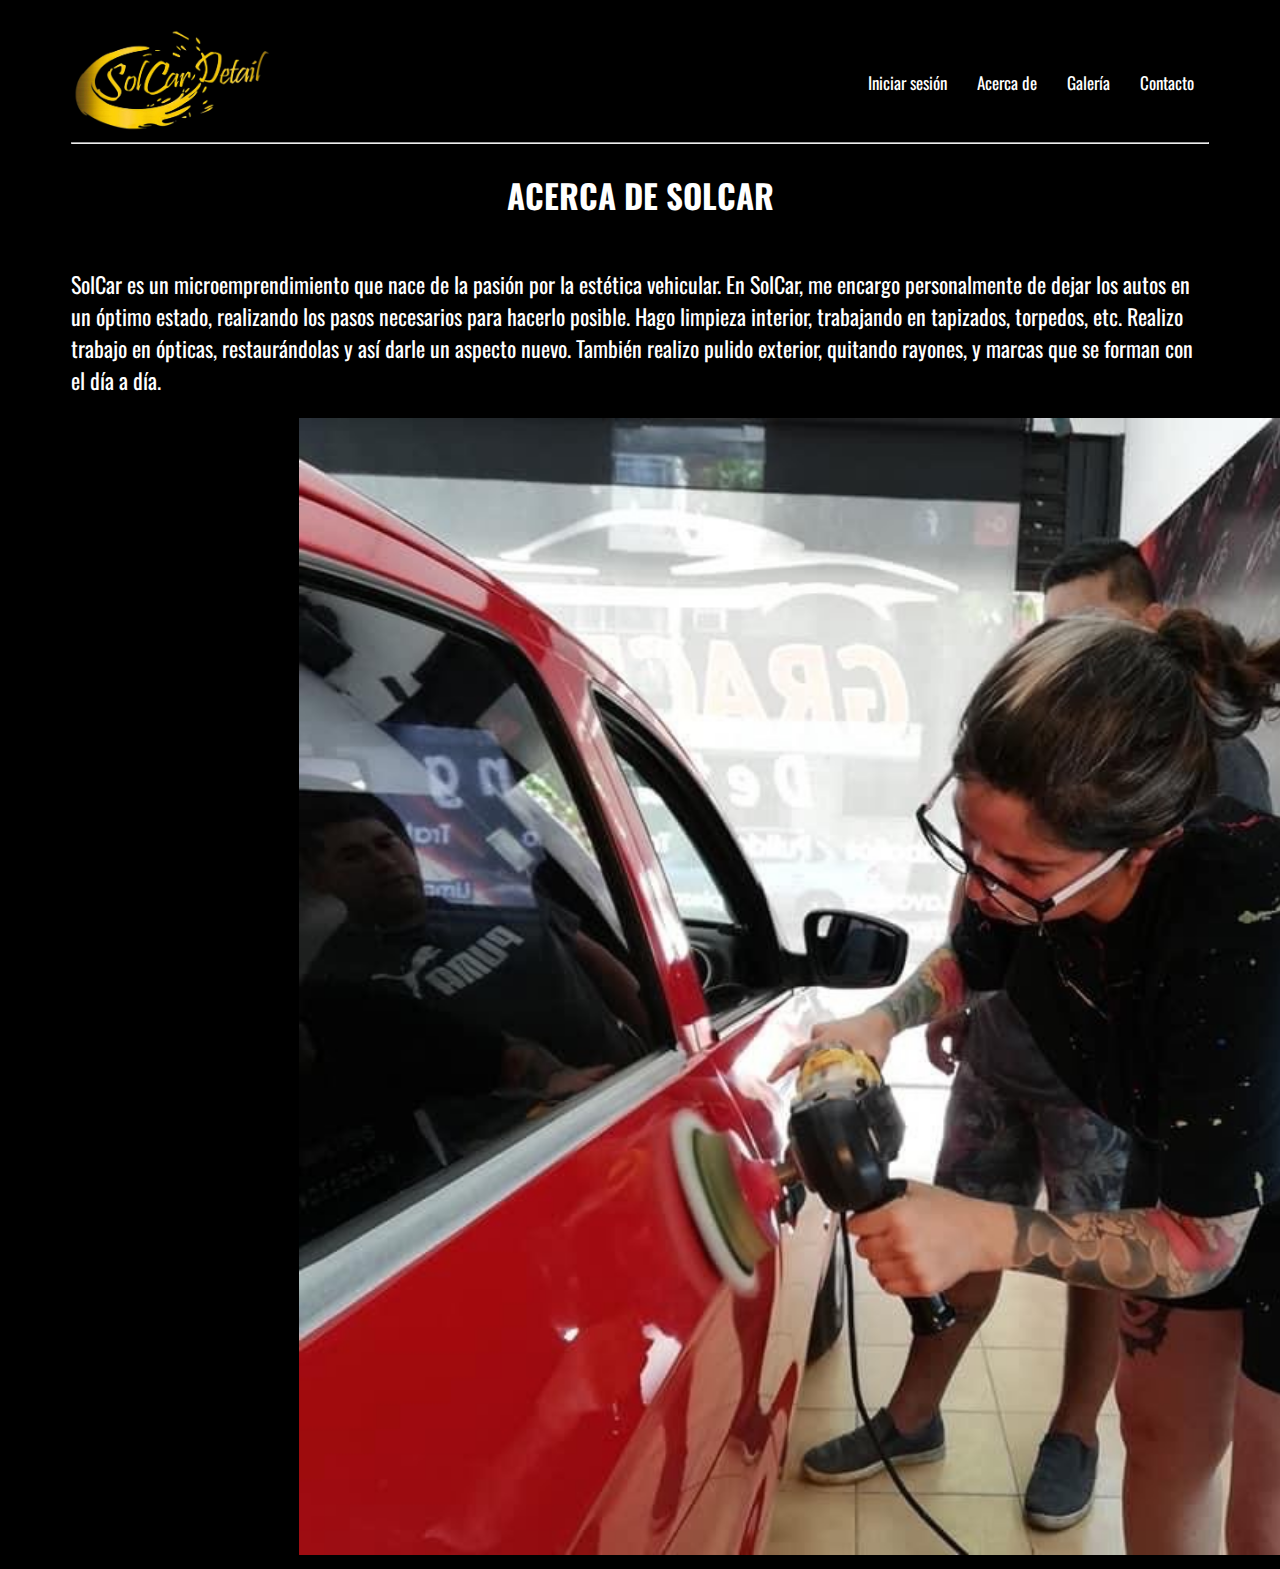
==== acercade.html @ acf66d9a "Acaercade" ====
<!DOCTYPE html>
<html lang="en">
<head>
    <meta charset="UTF-8">
    <meta http-equiv="X-UA-Compatible" content="IE=edge">
    <meta name="viewport" content="width=device-width, initial-scale=1.0">
    <!--- BOOTSTRAP -->
    <link href="https://cdn.jsdelivr.net/npm/bootstrap@5.0.1/dist/css/bootstrap.min.css" rel="stylesheet"
        integrity="sha384-+0n0xVW2eSR5OomGNYDnhzAbDsOXxcvSN1TPprVMTNDbiYZCxYbOOl7+AMvyTG2x" crossorigin="anonymous">
    <link rel="stylesheet" href="https://cdn.jsdelivr.net/npm/bootstrap-icons@1.4.1/font/bootstrap-icons.css">
    <!-- CSS -->
    <link rel="stylesheet" href="acercade.css">
    <!-- Font -->
    <link href="https://fonts.googleapis.com/css2?family=Oswald:wght@300;400;500&display=swap" rel="stylesheet">
        <!-- Font Awesome -->
    <link rel="stylesheet" href="https://cdnjs.cloudflare.com/ajax/libs/font-awesome/5.13.0/css/all.min.css">
    <title>Acerca de</title>
</head>
<body>
    <div class="container">
        <nav class="nav-main">
            <a href="/index.html">
                <img src="img/solcar.png" alt="NewsLogo" class="logo">
            </a>
            <ul class="nav-menu">
                <li>
                    <a href="/iniciar sesion.html">Iniciar sesión</a>
                </li>
                <li>
                    <a href="/acercade.html">Acerca de</a>
                </li>
                <li>
                    <a href="./galeria.html">Galería</a>
                </li>
                <li>
                    <a href="">Contacto</a>
                </li>
            </ul>

        </nav>
        <hr>

        <article class="acercademi">
            <h2>ACERCA DE SOLCAR</h2>
            <p>SolCar es un microemprendimiento que nace de la pasión por la estética vehicular.
                En SolCar, me encargo personalmente de dejar los autos en un óptimo estado, realizando los pasos necesarios para hacerlo posible.
                Hago limpieza interior, trabajando en tapizados, torpedos, etc.
                Realizo trabajo en ópticas, restaurándolas y así darle un aspecto nuevo.
                También realizo pulido exterior, quitando rayones, y marcas que se forman con el día a día.            
            </p>

            <img alt="sol" src="./img/solange.jpg">

        </article>
        
</body>
</html>
---- acercade.css ----
body{
    background: black;
    color: white;
    font-size: 22px;
    font-family: "Oswald", sans-serif;
}

a{
    color: white;
    text-decoration: none;
}

ul{
    list-style: none;
}

.container{
    width: 90%;
    margin: auto;
}

.nav-main{
    font-size: 17px;
    display: flex;
    justify-content: space-between;
    align-items: center;
    padding: 20px 0;
}

.logo{
    width: 200px;
}

.nav-main ul{
    display: flex;
}

.nav-main ul li{
    padding: 15px;
}

.nav-main ul li a:hover{
    color: #fdd947;
    border-bottom: 2px solid #fdd947;
}

hr{
    margin-top: -15px;
    margin-bottom: 10px;
}

.acercademi h2{
    text-align: center;
    padding-bottom: 20px;
}

.acercademi img{
    padding: 0 20%;
    width: 100%;
}
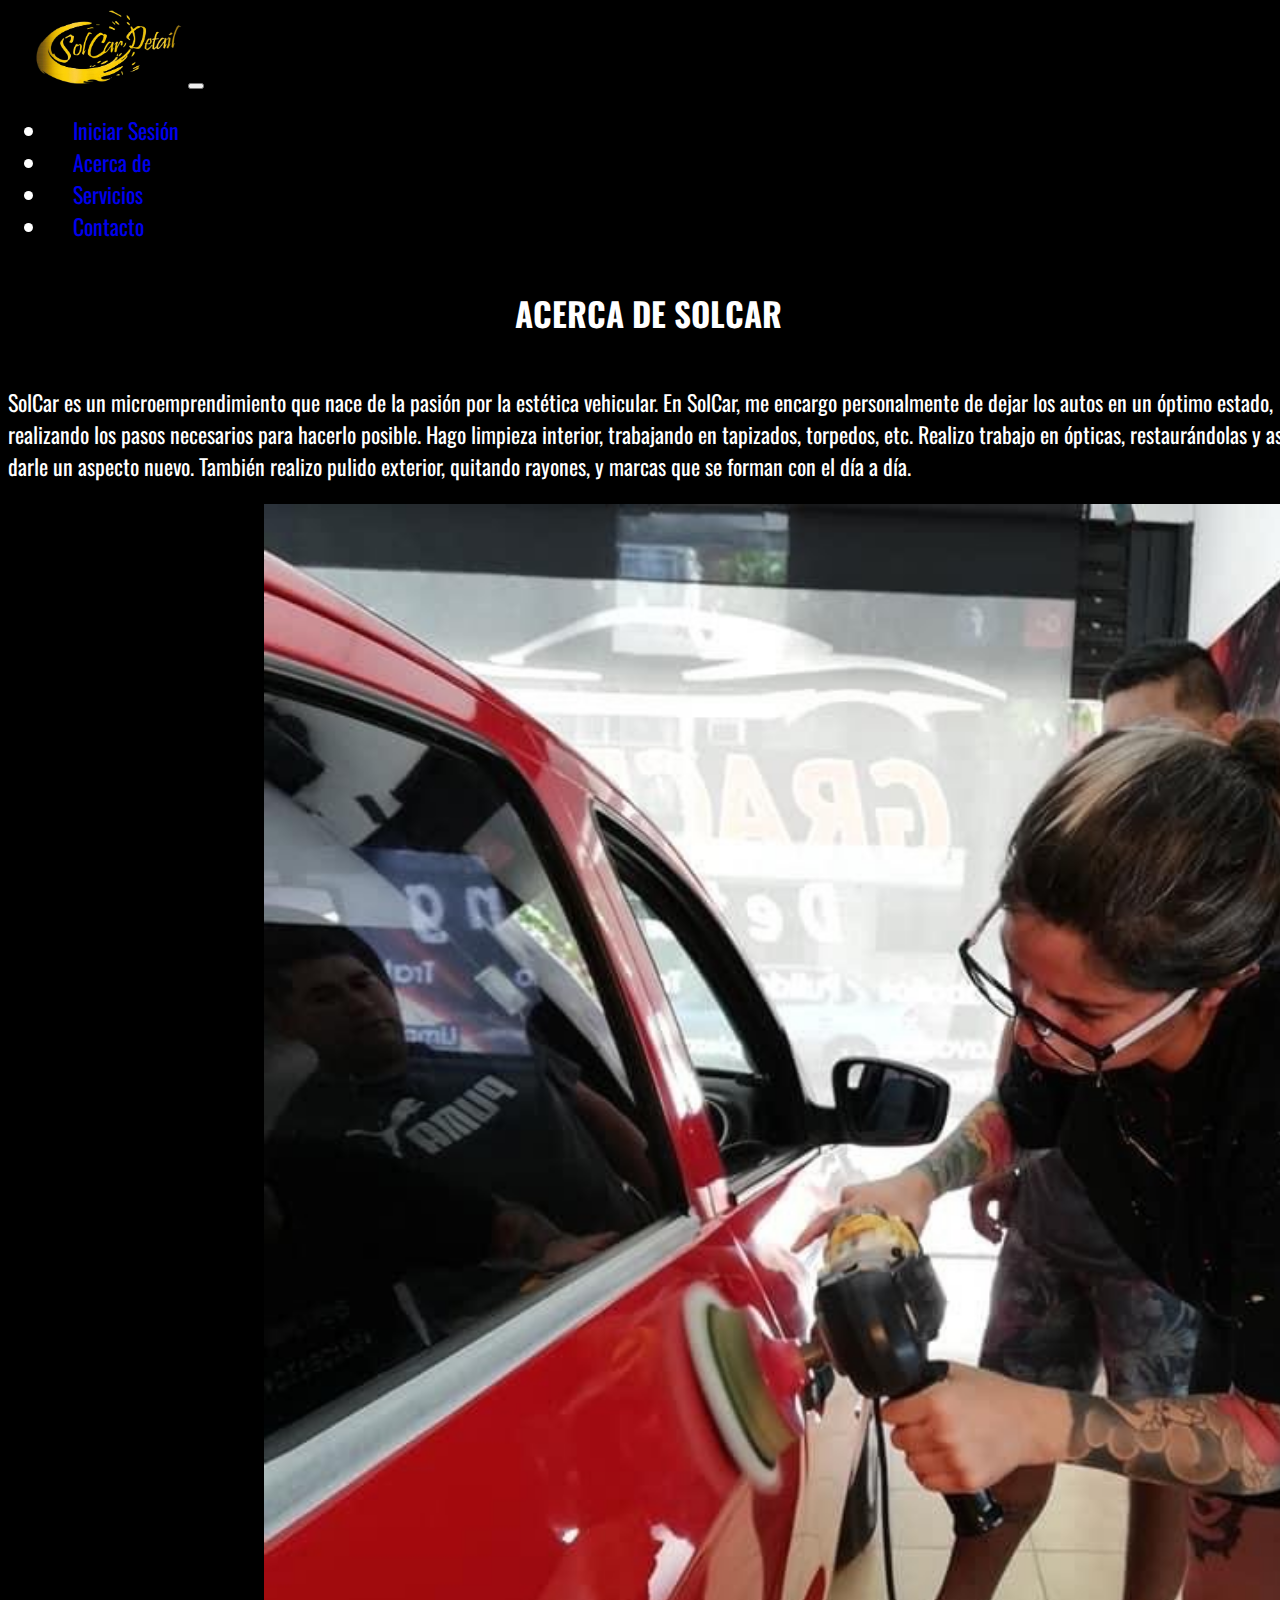
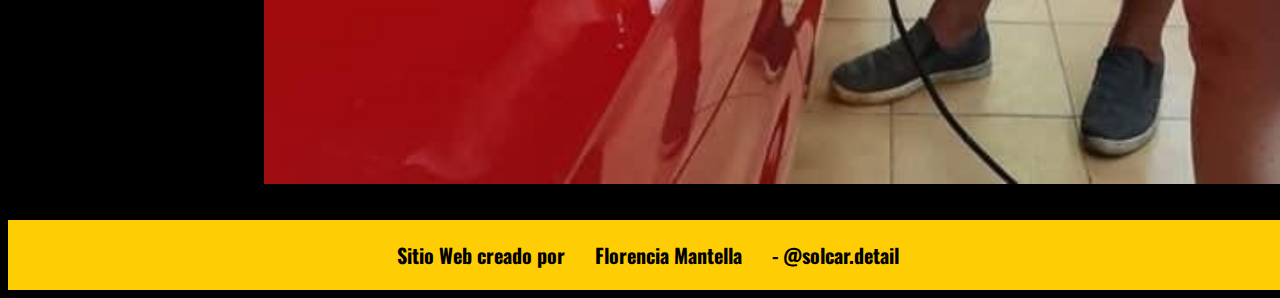
==== commit a81c78b4: "Creando responsive" ====
--- a/acercade.html
+++ b/acercade.html
@@ -17,28 +17,29 @@
     <title>Acerca de</title>
 </head>
 <body>
-    <div class="container">
-        <nav class="nav-main">
-            <a href="/index.html">
-                <img src="img/solcar.png" alt="NewsLogo" class="logo">
-            </a>
-            <ul class="nav-menu">
-                <li>
-                    <a href="/iniciar sesion.html">Iniciar sesión</a>
+    <nav class="navbar navbar-expand-lg navbar-light bg-dark">
+        <a class="navbar-brand" href="/index.html"><img src="./img/solcar.png" class="img-fluid" width="150px" height="auto"></a>
+        <button class="navbar-toggler" type="button" data-toggle="collapse" data-target="#navbarNav"
+            aria-controls="navbarNav" aria-expanded="false" aria-label="Toggle navigation">
+            <span class="navbar-toggler-icon"></span>
+        </button>
+        <div class="collapse navbar-collapse" id="navbarNav">
+            <ul class="navbar-nav m-lg-auto">
+                <li class="nav-item active">
+                    <a class="text-warning" href="/iniciar sesion.html">Iniciar Sesión <span class="sr-only">(current)</span></a>
                 </li>
-                <li>
-                    <a href="/acercade.html">Acerca de</a>
+                <li class="nav-item">
+                    <a class="text-warning" href="/acercade.html">Acerca de</a>
                 </li>
-                <li>
-                    <a href="./galeria.html">Galería</a>
+                <li class="nav-item">
+                    <a class="text-warning" href="/servicios.html">Servicios</a>
                 </li>
-                <li>
-                    <a href="">Contacto</a>
+                <li class="nav-item">
+                    <a class="text-warning" href="/contacto.html">Contacto</a>
                 </li>
             </ul>
-
-        </nav>
-        <hr>
+        </div>
+    </nav>
 
         <article class="acercademi">
             <h2>ACERCA DE SOLCAR</h2>
@@ -52,6 +53,11 @@
             <img alt="sol" src="./img/solange.jpg">
 
         </article>
+
+        <footer class="footer">
+            <h3>Sitio Web creado por <a href="https://www.instagram.com/flomccartney/">Florencia Mantella</a><a href> - @solcar.detail</a></h3>
+            
+        </footer>
         
 </body>
 </html>--- a/acercade.css
+++ b/acercade.css
@@ -3,58 +3,49 @@
     color: white;
     font-size: 22px;
     font-family: "Oswald", sans-serif;
+    width: 100%;
 }
 
 a{
-    color: white;
     text-decoration: none;
-}
-
-ul{
-    list-style: none;
-}
-
-.container{
-    width: 90%;
-    margin: auto;
-}
-
-.nav-main{
-    font-size: 17px;
-    display: flex;
-    justify-content: space-between;
-    align-items: center;
-    padding: 20px 0;
-}
-
-.logo{
-    width: 200px;
-}
-
-.nav-main ul{
-    display: flex;
-}
-
-.nav-main ul li{
-    padding: 15px;
-}
-
-.nav-main ul li a:hover{
-    color: #fdd947;
-    border-bottom: 2px solid #fdd947;
-}
-
-hr{
-    margin-top: -15px;
-    margin-bottom: 10px;
+    padding-left: 25px;
 }
 
 .acercademi h2{
     text-align: center;
     padding-bottom: 20px;
+    padding-top: 20px;
+}
+
+.acercademi p{
+    width: 100%;
+    display: flex;
 }
 
 .acercademi img{
     padding: 0 20%;
     width: 100%;
-}+}
+
+/*FOOTER*/
+.footer{
+    background:#ffcd04;
+    display: flex;
+    justify-content: center;
+    margin-top: 30px;
+}
+
+.footer h3{
+    color: black;
+    font-size: 20px;
+    text-align: center;
+}
+
+.footer h3 a{
+    color: black;
+}
+
+.footer h3 a:hover{
+    color: #fdd947;
+}
+
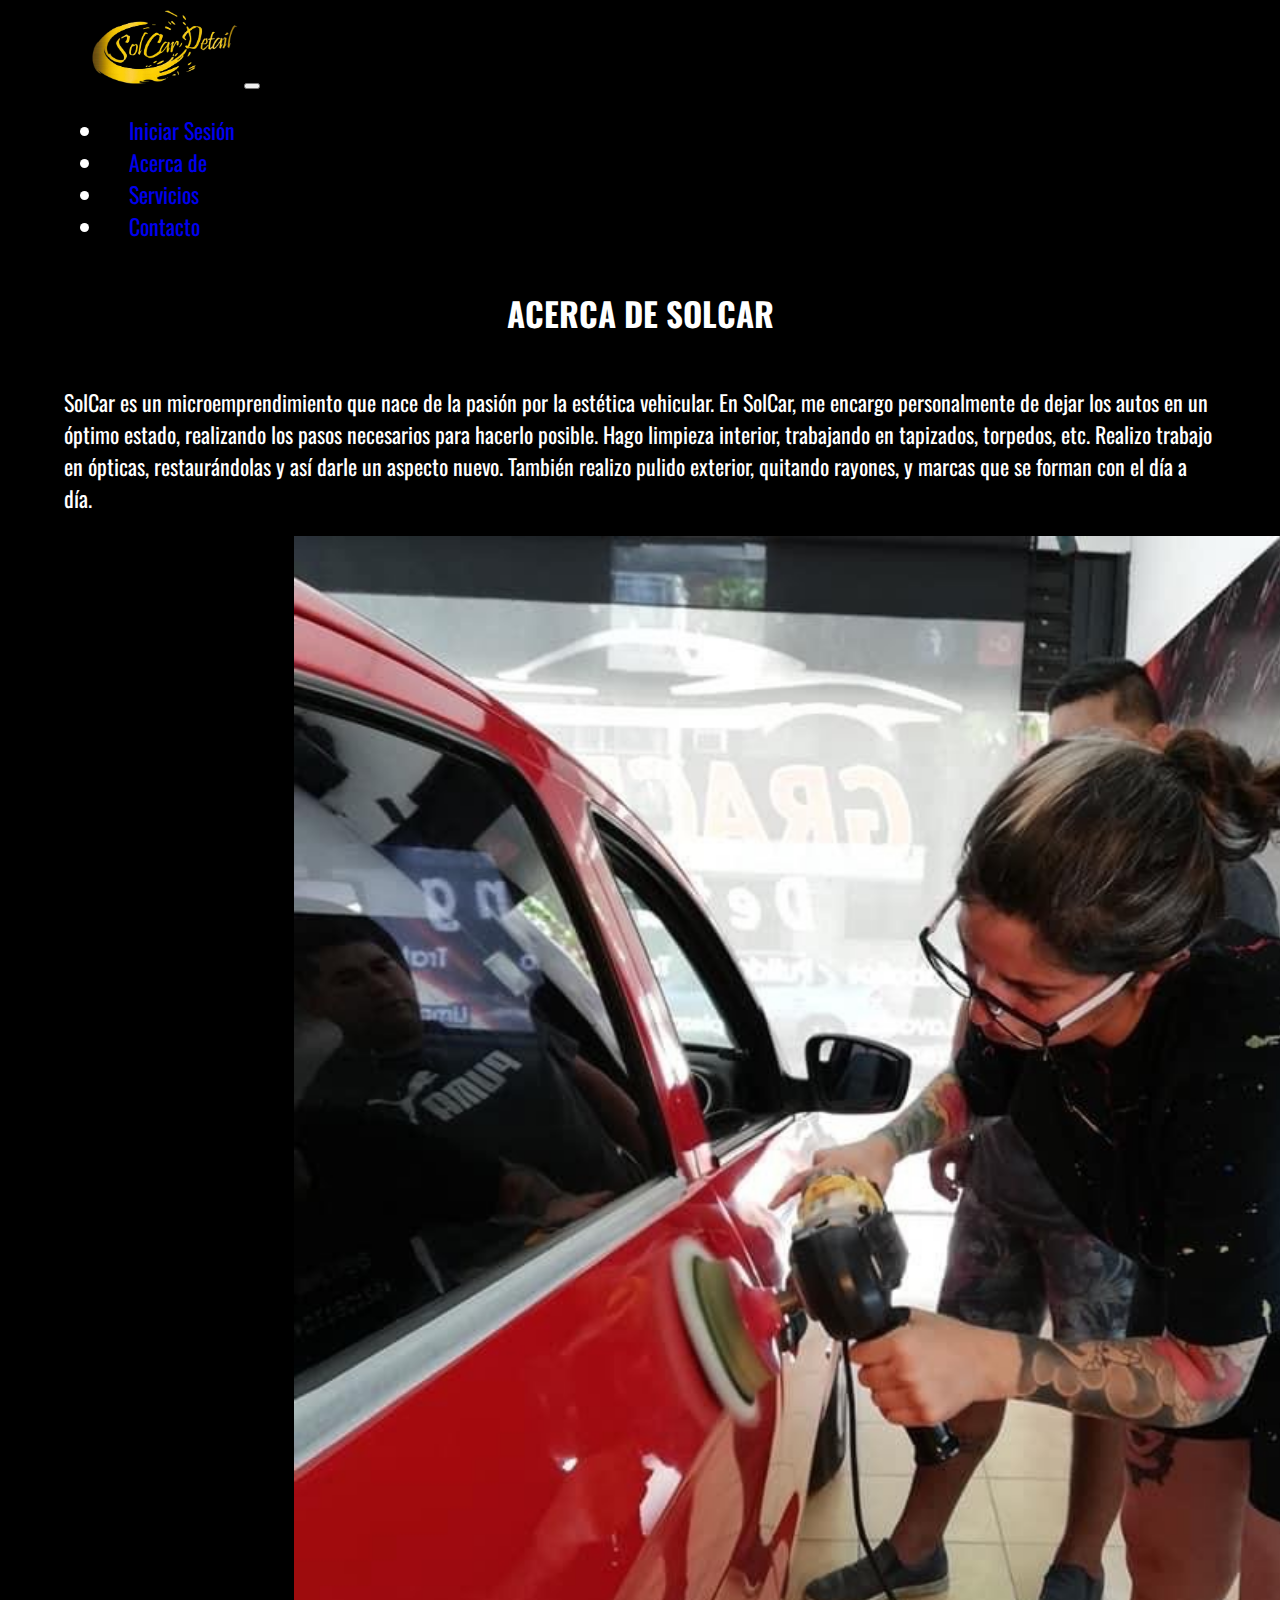
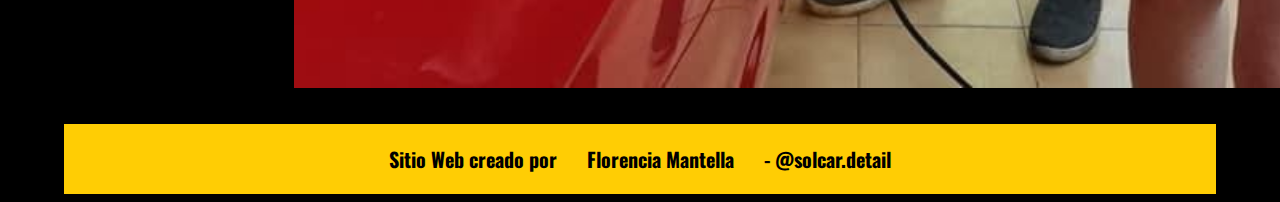
==== commit cda5f5b8: "modificando links" ====
--- a/acercade.html
+++ b/acercade.html
@@ -55,7 +55,7 @@
         </article>
 
         <footer class="footer">
-            <h3>Sitio Web creado por <a href="https://www.instagram.com/flomccartney/">Florencia Mantella</a><a href> - @solcar.detail</a></h3>
+            <h3>Sitio Web creado por <a href="https://www.instagram.com/flomccartney/" target="_blank">Florencia Mantella</a><a href="http://www.instagram.com/solcar.detail" target="_blank"> - @solcar.detail</a></h3>
             
         </footer>
         
--- a/acercade.css
+++ b/acercade.css
@@ -3,7 +3,9 @@
     color: white;
     font-size: 22px;
     font-family: "Oswald", sans-serif;
-    width: 100%;
+    width: 90%;
+    margin-right: auto;
+    margin-left: auto;
 }
 
 a{
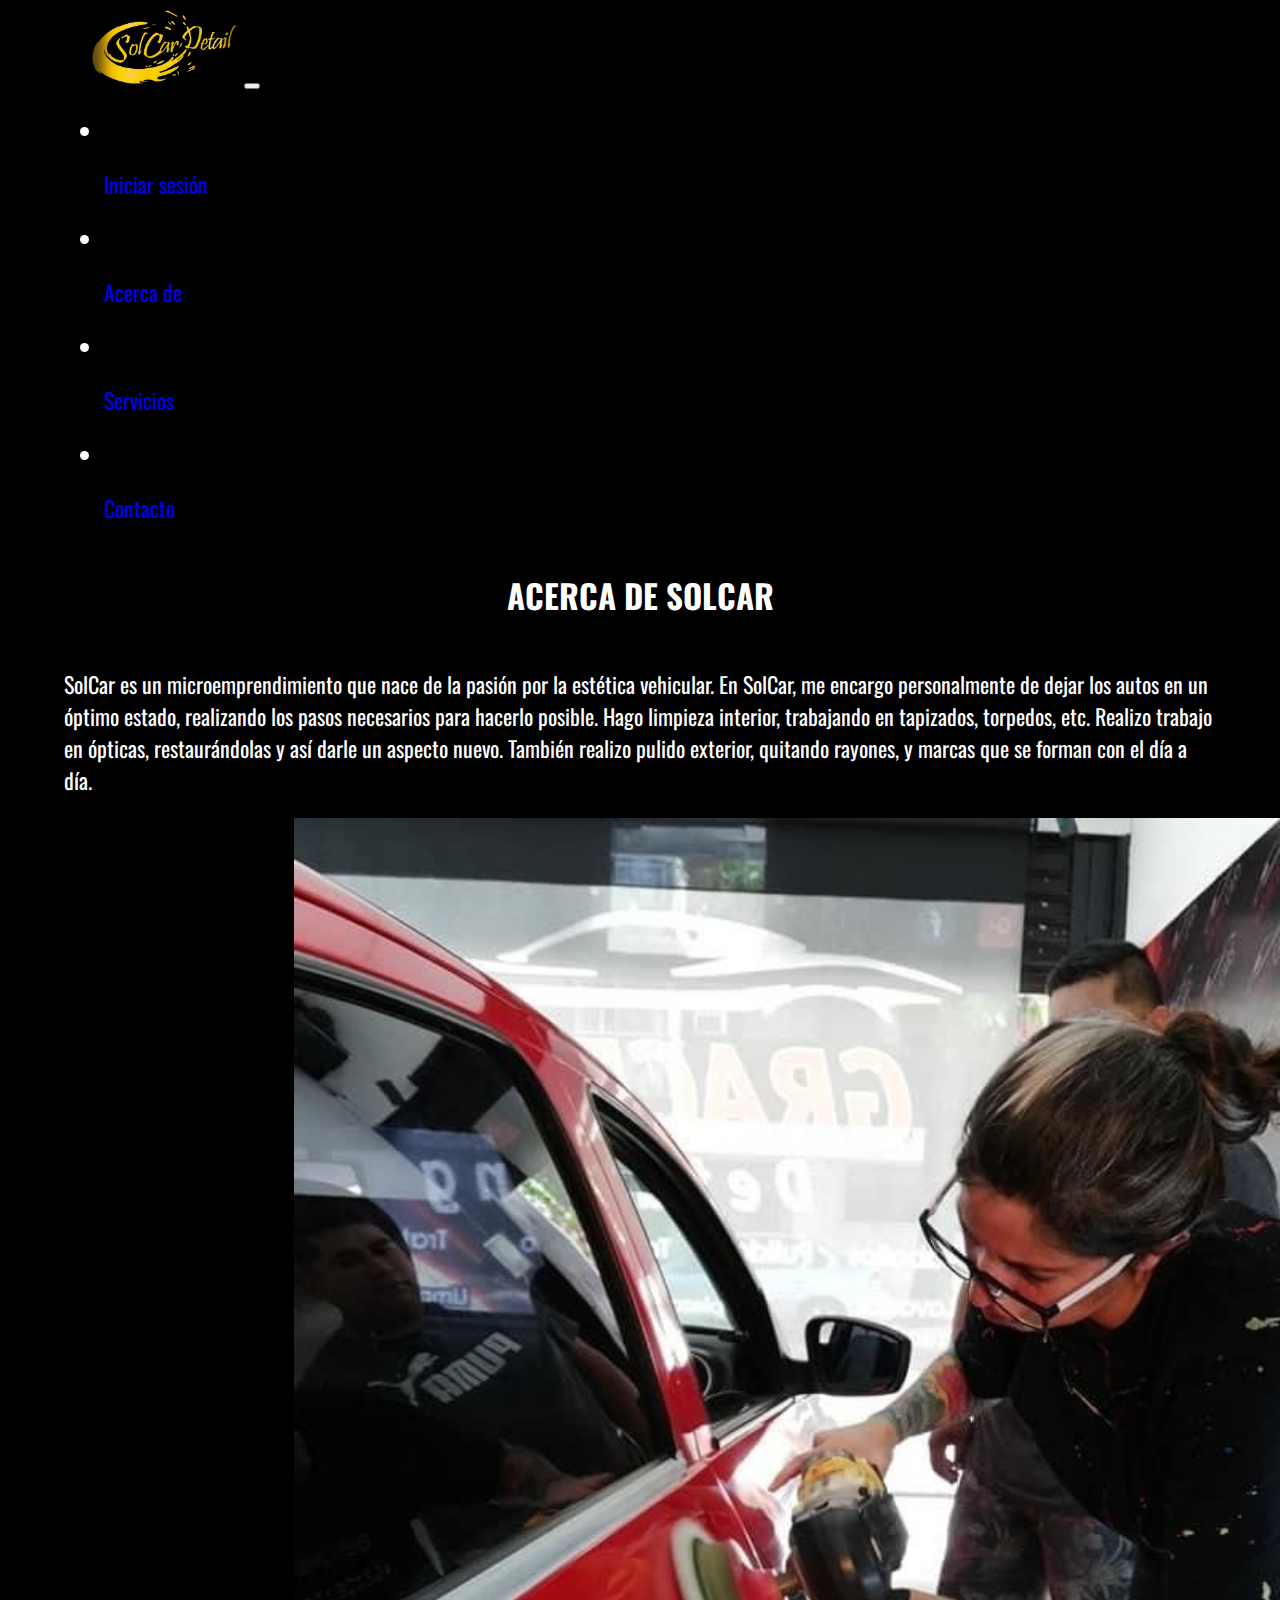
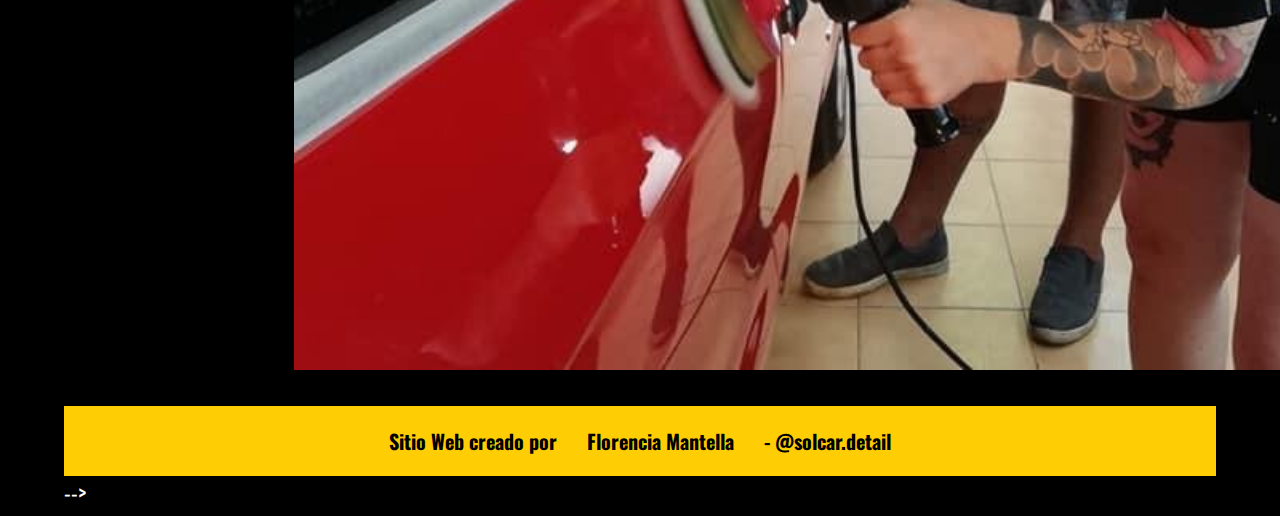
==== commit a8fbc3e5: "navbar" ====
--- a/acercade.html
+++ b/acercade.html
@@ -1,5 +1,6 @@
 <!DOCTYPE html>
 <html lang="en">
+
 <head>
     <meta charset="UTF-8">
     <meta http-equiv="X-UA-Compatible" content="IE=edge">
@@ -12,52 +13,75 @@
     <link rel="stylesheet" href="acercade.css">
     <!-- Font -->
     <link href="https://fonts.googleapis.com/css2?family=Oswald:wght@300;400;500&display=swap" rel="stylesheet">
-        <!-- Font Awesome -->
+    <!-- Font Awesome -->
     <link rel="stylesheet" href="https://cdnjs.cloudflare.com/ajax/libs/font-awesome/5.13.0/css/all.min.css">
     <title>Acerca de</title>
 </head>
+
 <body>
     <nav class="navbar navbar-expand-lg navbar-light bg-dark">
-        <a class="navbar-brand" href="/index.html"><img src="./img/solcar.png" class="img-fluid" width="150px" height="auto"></a>
-        <button class="navbar-toggler" type="button" data-toggle="collapse" data-target="#navbarNav"
-            aria-controls="navbarNav" aria-expanded="false" aria-label="Toggle navigation">
-            <span class="navbar-toggler-icon"></span>
-        </button>
-        <div class="collapse navbar-collapse" id="navbarNav">
-            <ul class="navbar-nav m-lg-auto">
-                <li class="nav-item active">
-                    <a class="text-warning" href="/iniciar sesion.html">Iniciar Sesión <span class="sr-only">(current)</span></a>
-                </li>
-                <li class="nav-item">
-                    <a class="text-warning" href="/acercade.html">Acerca de</a>
-                </li>
-                <li class="nav-item">
-                    <a class="text-warning" href="/servicios.html">Servicios</a>
-                </li>
-                <li class="nav-item">
-                    <a class="text-warning" href="/contacto.html">Contacto</a>
-                </li>
-            </ul>
+        <div class="container-fluid">
+            <a class="navbar-brand" href="./index.html"><img src="./img/solcar.png" alt="" width="150"
+                    height="auto"></a>
+            <button class="navbar-toggler" type="button" data-bs-toggle="collapse" data-bs-target="#navbarNav"
+                aria-controls="navbarNav" aria-expanded="false" aria-label="Toggle navigation">
+                <span class="navbar-toggler-icon"></span>
+            </button>
+            <div class="collapse navbar-collapse" id="navbarNav">
+                <ul class="navbar-nav">
+                    <li class="nav-item">
+                        <a class="nav-link active" aria-current="page" href="./iniciar sesion.html">
+                            <p class="text-light">Iniciar sesión</p>
+                        </a>
+                    </li>
+                    <li class="nav-item">
+                        <a class="nav-link" href="./acercade.html">
+                            <p class="text-light">Acerca de</p>
+                        </a>
+                    </li>
+                    <li class="nav-item">
+                        <a class="nav-link" href="./servicios.html">
+                            <p class="text-light">Servicios</p>
+                        </a>
+                    </li>
+                    <li class="nav-item">
+                        <a class="nav-link" href="./contacto.html">
+                            <p class="text-light">Contacto</p>
+                        </a>
+                    </li>
+                </ul>
+            </div>
         </div>
     </nav>
 
-        <article class="acercademi">
-            <h2>ACERCA DE SOLCAR</h2>
-            <p>SolCar es un microemprendimiento que nace de la pasión por la estética vehicular.
-                En SolCar, me encargo personalmente de dejar los autos en un óptimo estado, realizando los pasos necesarios para hacerlo posible.
-                Hago limpieza interior, trabajando en tapizados, torpedos, etc.
-                Realizo trabajo en ópticas, restaurándolas y así darle un aspecto nuevo.
-                También realizo pulido exterior, quitando rayones, y marcas que se forman con el día a día.            
-            </p>
+    <article class="acercademi">
+        <h2>ACERCA DE SOLCAR</h2>
+        <p>SolCar es un microemprendimiento que nace de la pasión por la estética vehicular.
+            En SolCar, me encargo personalmente de dejar los autos en un óptimo estado, realizando los pasos necesarios
+            para hacerlo posible.
+            Hago limpieza interior, trabajando en tapizados, torpedos, etc.
+            Realizo trabajo en ópticas, restaurándolas y así darle un aspecto nuevo.
+            También realizo pulido exterior, quitando rayones, y marcas que se forman con el día a día.
+        </p>
 
-            <img alt="sol" src="./img/solange.jpg">
+        <img alt="sol" src="./img/solange.jpg">
 
-        </article>
+    </article>
 
-        <footer class="footer">
-            <h3>Sitio Web creado por <a href="https://www.instagram.com/flomccartney/" target="_blank">Florencia Mantella</a><a href="http://www.instagram.com/solcar.detail" target="_blank"> - @solcar.detail</a></h3>
-            
-        </footer>
-        
+    <footer class="footer">
+        <h3>Sitio Web creado por <a href="https://www.instagram.com/flomccartney/" target="_blank">Florencia
+                Mantella</a><a href="http://www.instagram.com/solcar.detail" target="_blank"> - @solcar.detail</a></h3>
+
+    </footer>
+
+    <script src="https://cdn.jsdelivr.net/npm/@popperjs/core@2.9.2/dist/umd/popper.min.js"
+        integrity="sha384-IQsoLXl5PILFhosVNubq5LC7Qb9DXgDA9i+tQ8Zj3iwWAwPtgFTxbJ8NT4GN1R8p"
+        crossorigin="anonymous"></script>
+    <script src="https://cdn.jsdelivr.net/npm/bootstrap@5.0.2/dist/js/bootstrap.min.js"
+        integrity="sha384-cVKIPhGWiC2Al4u+LWgxfKTRIcfu0JTxR+EQDz/bgldoEyl4H0zUF0QKbrJ0EcQF"
+        crossorigin="anonymous"></script>
+    -->
+
 </body>
+
 </html>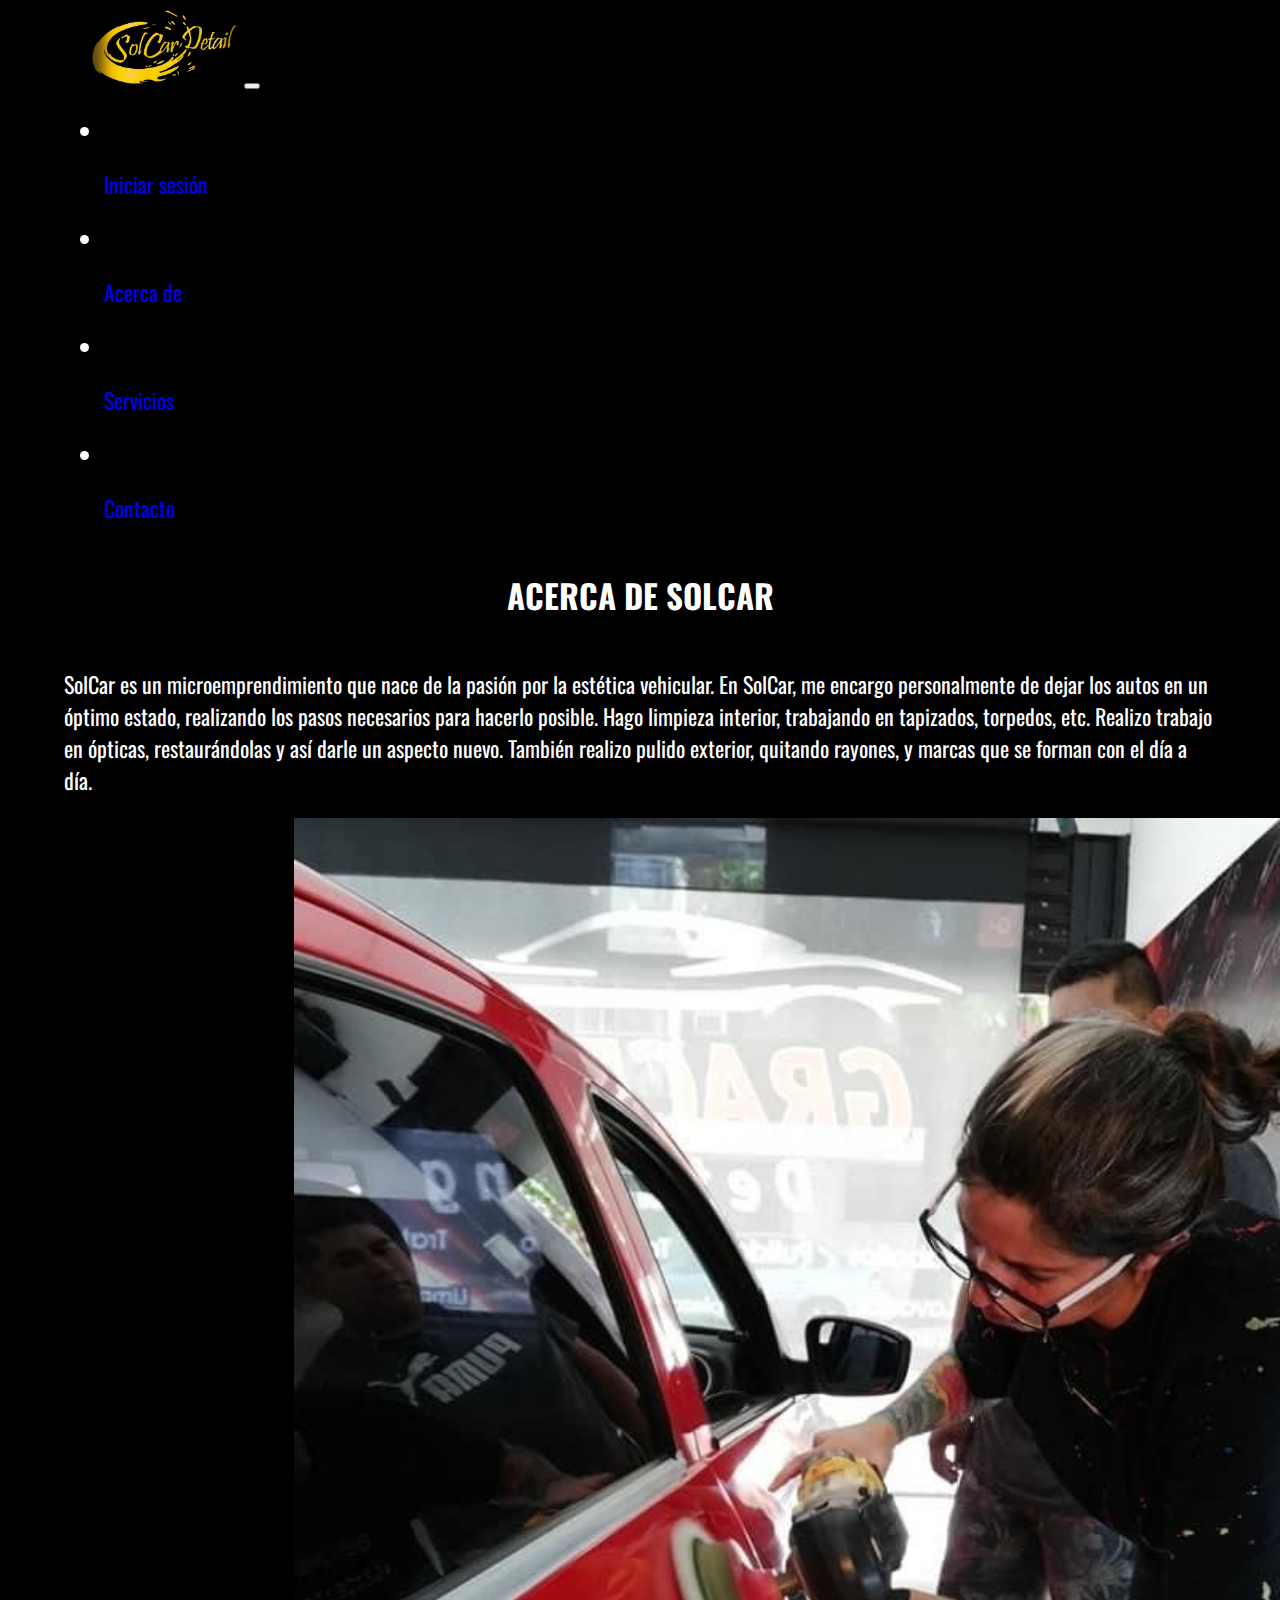
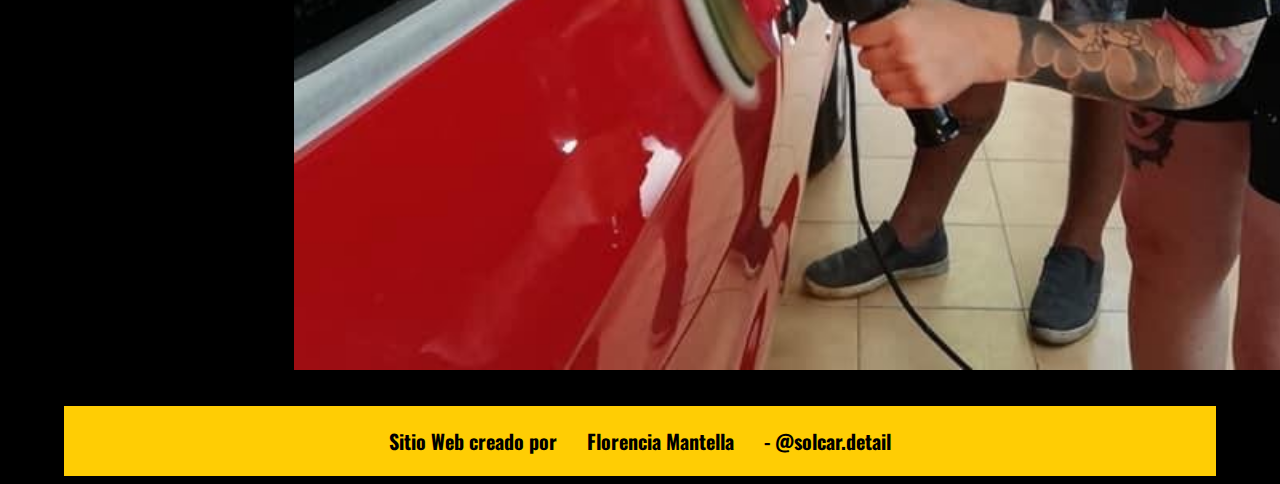
==== commit 87b94e9d: "base de datos" ====
--- a/acercade.html
+++ b/acercade.html
@@ -80,7 +80,7 @@
     <script src="https://cdn.jsdelivr.net/npm/bootstrap@5.0.2/dist/js/bootstrap.min.js"
         integrity="sha384-cVKIPhGWiC2Al4u+LWgxfKTRIcfu0JTxR+EQDz/bgldoEyl4H0zUF0QKbrJ0EcQF"
         crossorigin="anonymous"></script>
-    -->
+
 
 </body>
 
